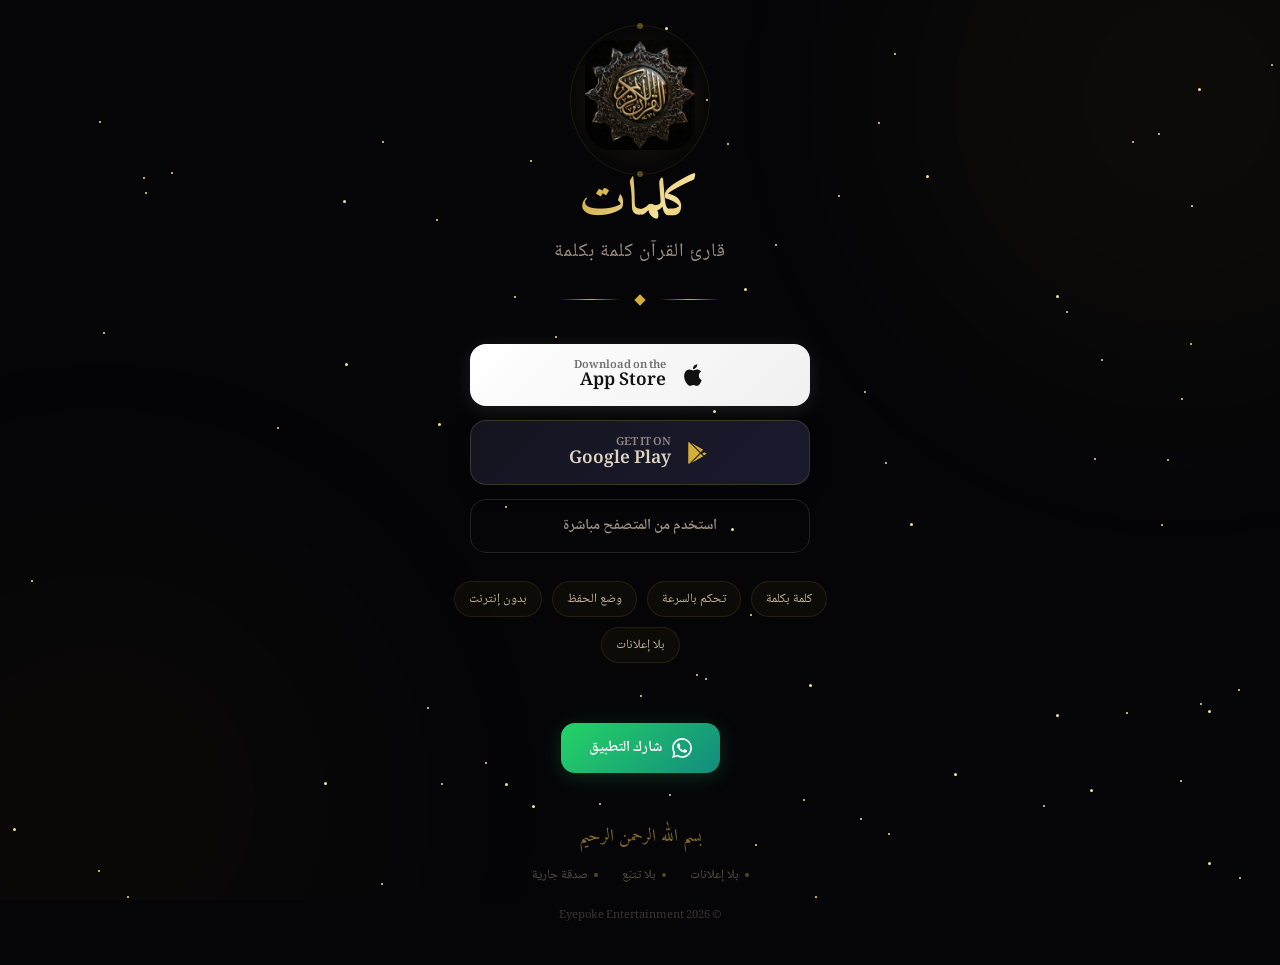
==== download.html @ 7196b5ea "Add files via upload" ====
<!DOCTYPE html>
<html lang="ar" dir="rtl">
<head>
    <meta charset="UTF-8">
    <meta name="viewport" content="width=device-width, initial-scale=1.0">
    <title>كلمات - قارئ القرآن كلمة بكلمة | Kalimat</title>
    <meta name="description" content="تدبّر القرآن كلمة بكلمة - بلا إعلانات ولا تتبّع. صدقة جارية.">
    <meta property="og:title" content="كلمات - قارئ القرآن كلمة بكلمة">
    <meta property="og:description" content="تدبّر القرآن كلمة بكلمة بسرعتك. بلا إعلانات ولا تتبّع. صدقة جارية.">
    <meta property="og:type" content="website">
    <link href="https://fonts.googleapis.com/css2?family=Amiri:wght@400;700&family=Noto+Naskh+Arabic:wght@400;600;700&display=swap" rel="stylesheet">
    <style>
        @keyframes fadeUp { from { opacity:0; transform:translateY(30px); } to { opacity:1; transform:translateY(0); } }
        @keyframes fadeIn { from { opacity:0; } to { opacity:1; } }
        @keyframes float { 0%,100% { transform:translateY(0); } 50% { transform:translateY(-8px); } }
        @keyframes shimmer { 0% { background-position:-200% center; } 100% { background-position:200% center; } }
        @keyframes pulseGlow { 0%,100% { box-shadow:0 0 30px rgba(212,175,37,0.1); } 50% { box-shadow:0 0 50px rgba(212,175,37,0.25); } }
        @keyframes starTwinkle { 0%,100% { opacity:0.2; } 50% { opacity:0.8; } }
        @keyframes rotate { from { transform:rotate(0deg); } to { transform:rotate(360deg); } }
        * { margin:0; padding:0; box-sizing:border-box; }
        body { background:#050508; color:#e0d5c1; font-family:'Noto Naskh Arabic','Amiri',serif; min-height:100vh; overflow-x:hidden; }
        .sky { position:fixed; inset:0; overflow:hidden; z-index:0; }
        .star { position:absolute; width:2px; height:2px; background:#f4e199; border-radius:50%; animation:starTwinkle var(--dur) ease-in-out infinite; animation-delay:var(--delay); }
        .nebula { position:absolute; width:600px; height:600px; border-radius:50%; filter:blur(120px); opacity:0.04; }
        .nebula-1 { background:#d4af37; top:-200px; right:-200px; }
        .nebula-2 { background:#8b6914; bottom:-200px; left:-200px; }
        .pattern-overlay { position:fixed; inset:0; z-index:1; opacity:0.015; background-image:repeating-conic-gradient(from 0deg at 50% 50%, transparent 0deg, transparent 80deg, rgba(212,175,37,0.5) 80deg, transparent 80.5deg); background-size:120px 120px; }
        .page { position:relative; z-index:2; min-height:100vh; display:flex; flex-direction:column; align-items:center; justify-content:center; padding:40px 24px; }
        .ornament { display:flex; align-items:center; gap:16px; margin:28px 0; opacity:0; animation:fadeIn 1s ease forwards; animation-delay:0.4s; }
        .ornament-line { width:60px; height:1px; background:linear-gradient(90deg, transparent, #d4af37, transparent); }
        .ornament-diamond { width:8px; height:8px; background:#d4af37; transform:rotate(45deg); }
        .icon-wrapper { position:relative; margin-bottom:8px; animation:fadeUp 0.8s ease forwards; animation-delay:0.1s; opacity:0; }
        .icon-glow { position:absolute; inset:-20px; background:radial-gradient(circle, rgba(212,175,37,0.15), transparent 70%); border-radius:50%; animation:pulseGlow 4s ease-in-out infinite; }
        .icon-ring { position:absolute; inset:-15px; border:1px solid rgba(212,175,37,0.1); border-radius:50%; animation:rotate 30s linear infinite; }
        .icon-ring::before, .icon-ring::after { content:''; position:absolute; width:6px; height:6px; background:#d4af37; border-radius:50%; opacity:0.4; }
        .icon-ring::before { top:-3px; left:50%; transform:translateX(-50%); }
        .icon-ring::after { bottom:-3px; left:50%; transform:translateX(-50%); }
        .icon { position:relative; width:110px; height:110px; border-radius:26px; z-index:1; animation:float 6s ease-in-out infinite; }
        .title { font-family:'Amiri',serif; font-size:3.2rem; font-weight:700; letter-spacing:2px; background:linear-gradient(135deg, #c49b2a 0%, #f4e199 40%, #d4af37 60%, #a07c1c 100%); background-size:200% auto; -webkit-background-clip:text; -webkit-text-fill-color:transparent; background-clip:text; animation:fadeUp 0.8s ease forwards, shimmer 4s linear infinite; animation-delay:0.2s; opacity:0; line-height:1.3; }
        .subtitle { font-size:1.2rem; color:#a09080; letter-spacing:1px; animation:fadeUp 0.8s ease forwards; animation-delay:0.3s; opacity:0; }
        .ayah { margin:32px 0 8px; padding:20px 32px; position:relative; animation:fadeUp 0.8s ease forwards; animation-delay:0.5s; opacity:0; }
        .ayah-text { font-family:'Amiri',serif; font-size:1.35rem; color:#d4af37; line-height:2; }
        .ayah-ref { font-size:0.85rem; color:#6a5d4a; margin-top:6px; }
        .buttons { display:flex; flex-direction:column; gap:14px; width:100%; max-width:340px; margin-top:12px; animation:fadeUp 0.8s ease forwards; animation-delay:0.6s; opacity:0; }
        .btn { display:flex; align-items:center; justify-content:center; gap:14px; padding:16px 28px; border-radius:16px; text-decoration:none; font-family:'Noto Naskh Arabic',serif; font-size:1.1rem; font-weight:600; transition:all 0.3s cubic-bezier(0.4,0,0.2,1); position:relative; overflow:hidden; }
        .btn:hover { transform:translateY(-2px); }
        .btn:active { transform:scale(0.97); }
        .btn svg { width:26px; height:26px; flex-shrink:0; }
        .btn-apple { background:linear-gradient(135deg, #ffffff, #f0f0f0); color:#111; box-shadow:0 4px 20px rgba(255,255,255,0.1); }
        .btn-apple:hover { box-shadow:0 8px 32px rgba(255,255,255,0.15); }
        .btn-google { background:linear-gradient(135deg, #141420, #1a1a2e); color:#e0d5c1; border:1px solid rgba(212,175,37,0.2); box-shadow:0 4px 20px rgba(0,0,0,0.3); }
        .btn-google:hover { border-color:rgba(212,175,37,0.4); box-shadow:0 8px 32px rgba(212,175,37,0.1); }
        .btn-web { background:transparent; color:#a09080; border:1px solid rgba(160,144,128,0.2); font-size:0.95rem; padding:13px 28px; }
        .btn-web:hover { border-color:rgba(160,144,128,0.4); color:#d4af37; }
        .btn-label-sm { font-size:0.7rem; opacity:0.6; display:block; line-height:1; margin-bottom:2px; }
        .btn-label-lg { font-size:1.1rem; line-height:1; }
        .btn-text { display:flex; flex-direction:column; align-items:flex-start; }
        .features { display:flex; flex-wrap:wrap; justify-content:center; gap:10px; margin:28px 0; max-width:380px; animation:fadeUp 0.8s ease forwards; animation-delay:0.7s; opacity:0; }
        .pill { padding:6px 14px; border-radius:20px; border:1px solid rgba(212,175,37,0.12); background:rgba(212,175,37,0.04); color:#c4b89a; font-size:0.8rem; white-space:nowrap; }
        .share-section { margin-top:32px; animation:fadeUp 0.8s ease forwards; animation-delay:0.8s; opacity:0; }
        .share-btn { display:inline-flex; align-items:center; gap:10px; padding:12px 28px; border-radius:14px; background:linear-gradient(135deg, #25D366, #128C7E); color:#fff; text-decoration:none; font-size:0.95rem; font-weight:600; cursor:pointer; border:none; font-family:inherit; transition:all 0.3s; box-shadow:0 4px 20px rgba(37,211,102,0.2); }
        .share-btn:hover { transform:translateY(-2px); box-shadow:0 8px 32px rgba(37,211,102,0.3); }
        .share-btn:active { transform:scale(0.97); }
        .share-btn svg { width:20px; height:20px; }
        .footer { margin-top:48px; text-align:center; animation:fadeIn 1s ease forwards; animation-delay:0.9s; opacity:0; }
        .basmala { font-family:'Amiri',serif; font-size:1.1rem; color:#d4af37; opacity:0.6; margin-bottom:12px; }
        .promise { display:flex; justify-content:center; gap:24px; flex-wrap:wrap; }
        .promise-item { font-size:0.8rem; color:#5a5040; display:flex; align-items:center; gap:6px; }
        .promise-dot { width:4px; height:4px; border-radius:50%; background:#d4af37; opacity:0.4; }
        .copyright { margin-top:20px; font-size:0.7rem; color:#3a3530; }
        @media (max-width:400px) { .title { font-size:2.6rem; } .subtitle { font-size:1rem; } .ayah-text { font-size:1.15rem; } .ornament-line { width:40px; } .promise { gap:16px; } }
    </style>
</head>
<body>
    <div class="sky" id="sky"><div class="nebula nebula-1"></div><div class="nebula nebula-2"></div></div>
    <div class="pattern-overlay"></div>
    <div class="page">
        <div class="icon-wrapper">
            <div class="icon-glow"></div>
            <div class="icon-ring"></div>
            <img class="icon" src="icons/icon-512.png" alt="كلمات">
        </div>
        <h1 class="title">كلمات</h1>
        <p class="subtitle">قارئ القرآن كلمة بكلمة</p>
        <div class="ornament"><div class="ornament-line"></div><div class="ornament-diamond"></div><div class="ornament-line"></div></div>

        <div class="buttons">
            <a class="btn btn-apple" id="appleBtn" href="#" style="display:none;">
                <svg viewBox="0 0 24 24" fill="currentColor"><path d="M18.71 19.5c-.83 1.24-1.71 2.45-3.05 2.47-1.34.03-1.77-.79-3.29-.79-1.53 0-2 .77-3.27.82-1.31.05-2.3-1.32-3.14-2.53C4.25 17 2.94 12.45 4.7 9.39c.87-1.52 2.43-2.48 4.12-2.51 1.28-.02 2.5.87 3.29.87.78 0 2.26-1.07 3.8-.91.65.03 2.47.26 3.64 1.98-.09.06-2.17 1.28-2.15 3.81.03 3.02 2.65 4.03 2.68 4.04-.03.07-.42 1.44-1.38 2.83M13 3.5c.73-.83 1.94-1.46 2.94-1.5.13 1.17-.34 2.35-1.04 3.19-.69.85-1.83 1.51-2.95 1.42-.15-1.15.41-2.35 1.05-3.11z"/></svg>
                <div class="btn-text"><span class="btn-label-sm">Download on the</span><span class="btn-label-lg">App Store</span></div>
            </a>
            <a class="btn btn-google" id="googleBtn" href="#" style="display:none;">
                <svg viewBox="0 0 24 24" fill="#d4af37"><path d="M3.609 1.814L13.792 12 3.61 22.186a.996.996 0 0 1-.61-.92V2.734a1 1 0 0 1 .609-.92zm10.89 10.893l2.302 2.302-10.937 6.333 8.635-8.635zm3.199-1.4l2.302 1.332-2.302 1.332-1.838-1.332 1.838-1.332zM5.864 2.658L16.8 8.99l-2.302 2.302-8.634-8.634z"/></svg>
                <div class="btn-text"><span class="btn-label-sm">GET IT ON</span><span class="btn-label-lg">Google Play</span></div>
            </a>
            <a class="btn btn-web" href="/">استخدم من المتصفح مباشرة</a>
        </div>
        <div class="features">
            <span class="pill">كلمة بكلمة</span>
            <span class="pill">تحكم بالسرعة</span>
            <span class="pill">وضع الحفظ</span>
            <span class="pill">بدون إنترنت</span>
            <span class="pill">بلا إعلانات</span>
        </div>
        <div class="share-section">
            <button class="share-btn" id="shareBtn">
                <svg viewBox="0 0 24 24" fill="currentColor"><path d="M17.472 14.382c-.297-.149-1.758-.867-2.03-.967-.273-.099-.471-.148-.67.15-.197.297-.767.966-.94 1.164-.173.199-.347.223-.644.075-.297-.15-1.255-.463-2.39-1.475-.883-.788-1.48-1.761-1.653-2.059-.173-.297-.018-.458.13-.606.134-.133.298-.347.446-.52.149-.174.198-.298.298-.497.099-.198.05-.371-.025-.52-.075-.149-.669-1.612-.916-2.207-.242-.579-.487-.5-.669-.51-.173-.008-.371-.01-.57-.01-.198 0-.52.074-.792.372-.272.297-1.04 1.016-1.04 2.479 0 1.462 1.065 2.875 1.213 3.074.149.198 2.096 3.2 5.077 4.487.709.306 1.262.489 1.694.625.712.227 1.36.195 1.871.118.571-.085 1.758-.719 2.006-1.413.248-.694.248-1.289.173-1.413-.074-.124-.272-.198-.57-.347m-5.421 7.403h-.004a9.87 9.87 0 01-5.031-1.378l-.361-.214-3.741.982.998-3.648-.235-.374a9.86 9.86 0 01-1.51-5.26c.001-5.45 4.436-9.884 9.888-9.884 2.64 0 5.122 1.03 6.988 2.898a9.825 9.825 0 012.893 6.994c-.003 5.45-4.437 9.884-9.885 9.884m8.413-18.297A11.815 11.815 0 0012.05 0C5.495 0 .16 5.335.157 11.892c0 2.096.547 4.142 1.588 5.945L.057 24l6.305-1.654a11.882 11.882 0 005.683 1.448h.005c6.554 0 11.89-5.335 11.893-11.893a11.821 11.821 0 00-3.48-8.413z"/></svg>
                شارك التطبيق
            </button>
        </div>
        <div class="footer">
            <div class="basmala">بسم الله الرحمن الرحيم</div>
            <div class="promise">
                <span class="promise-item"><span class="promise-dot"></span>بلا إعلانات</span>
                <span class="promise-item"><span class="promise-dot"></span>بلا تتبّع</span>
                <span class="promise-item"><span class="promise-dot"></span>صدقة جارية</span>
            </div>
            <div class="copyright">&copy; 2026 Eyepoke Entertainment</div>
        </div>
    </div>
    <script>
        const sky=document.getElementById('sky');
        for(let i=0;i<80;i++){const s=document.createElement('div');s.className='star';s.style.left=Math.random()*100+'%';s.style.top=Math.random()*100+'%';s.style.setProperty('--dur',(2+Math.random()*4)+'s');s.style.setProperty('--delay',(Math.random()*4)+'s');if(Math.random()>0.7){s.style.width='3px';s.style.height='3px';}sky.appendChild(s);}
        const APPLE_URL='https://apps.apple.com/app/id6758982557';
        const GOOGLE_URL='https://play.google.com/store/apps/details?id=com.eyepoke.quranreader';
        const SHARE_URL='https://quran-reader.vercel.app/download';
        const ua=navigator.userAgent||'';
        const isIOS=/iPhone|iPad|iPod/i.test(ua);
        const isAndroid=/Android/i.test(ua);
        const appleBtn=document.getElementById('appleBtn');
        const googleBtn=document.getElementById('googleBtn');
        if(isIOS){appleBtn.href=APPLE_URL;appleBtn.style.display='flex';googleBtn.href=GOOGLE_URL;googleBtn.style.display='flex';}
        else if(isAndroid){googleBtn.href=GOOGLE_URL;googleBtn.style.display='flex';appleBtn.href=APPLE_URL;appleBtn.style.display='flex';googleBtn.parentElement.insertBefore(googleBtn,appleBtn);}
        else{appleBtn.href=APPLE_URL;appleBtn.style.display='flex';googleBtn.href=GOOGLE_URL;googleBtn.style.display='flex';}
        document.getElementById('shareBtn').addEventListener('click',function(){const text='كلمات - قارئ القرآن كلمة بكلمة\n\nتدبّر القرآن كلمة بكلمة بسرعتك\nبلا إعلانات · بلا تتبّع · صدقة جارية\n\n'+SHARE_URL;window.open('https://wa.me/?text='+encodeURIComponent(text),'_blank');});
    </script>
</body>
</html>
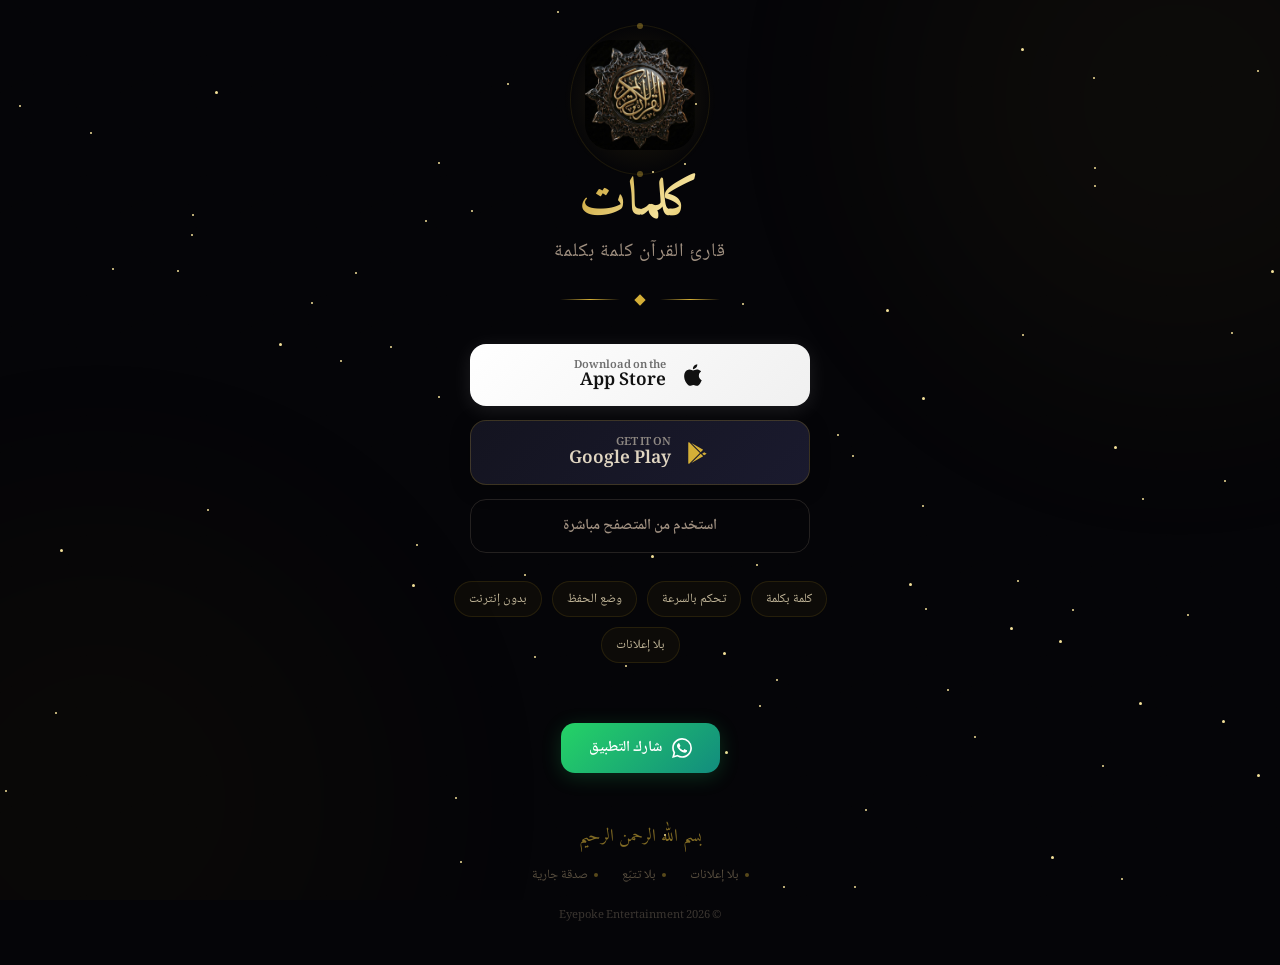
==== commit 3ad875a7: "Add files via upload" ====
--- a/download.html
+++ b/download.html
@@ -7,6 +7,10 @@
     <meta name="description" content="تدبّر القرآن كلمة بكلمة - بلا إعلانات ولا تتبّع. صدقة جارية.">
     <meta property="og:title" content="كلمات - قارئ القرآن كلمة بكلمة">
     <meta property="og:description" content="تدبّر القرآن كلمة بكلمة بسرعتك. بلا إعلانات ولا تتبّع. صدقة جارية.">
+    <meta property="og:image" content="https://quranic-reader.vercel.app/og-image.png">
+    <meta property="og:image:width" content="1200">
+    <meta property="og:image:height" content="630">
+    <meta property="og:url" content="https://quranic-reader.vercel.app/download.html">
     <meta property="og:type" content="website">
     <link href="https://fonts.googleapis.com/css2?family=Amiri:wght@400;700&family=Noto+Naskh+Arabic:wght@400;600;700&display=swap" rel="stylesheet">
     <style>
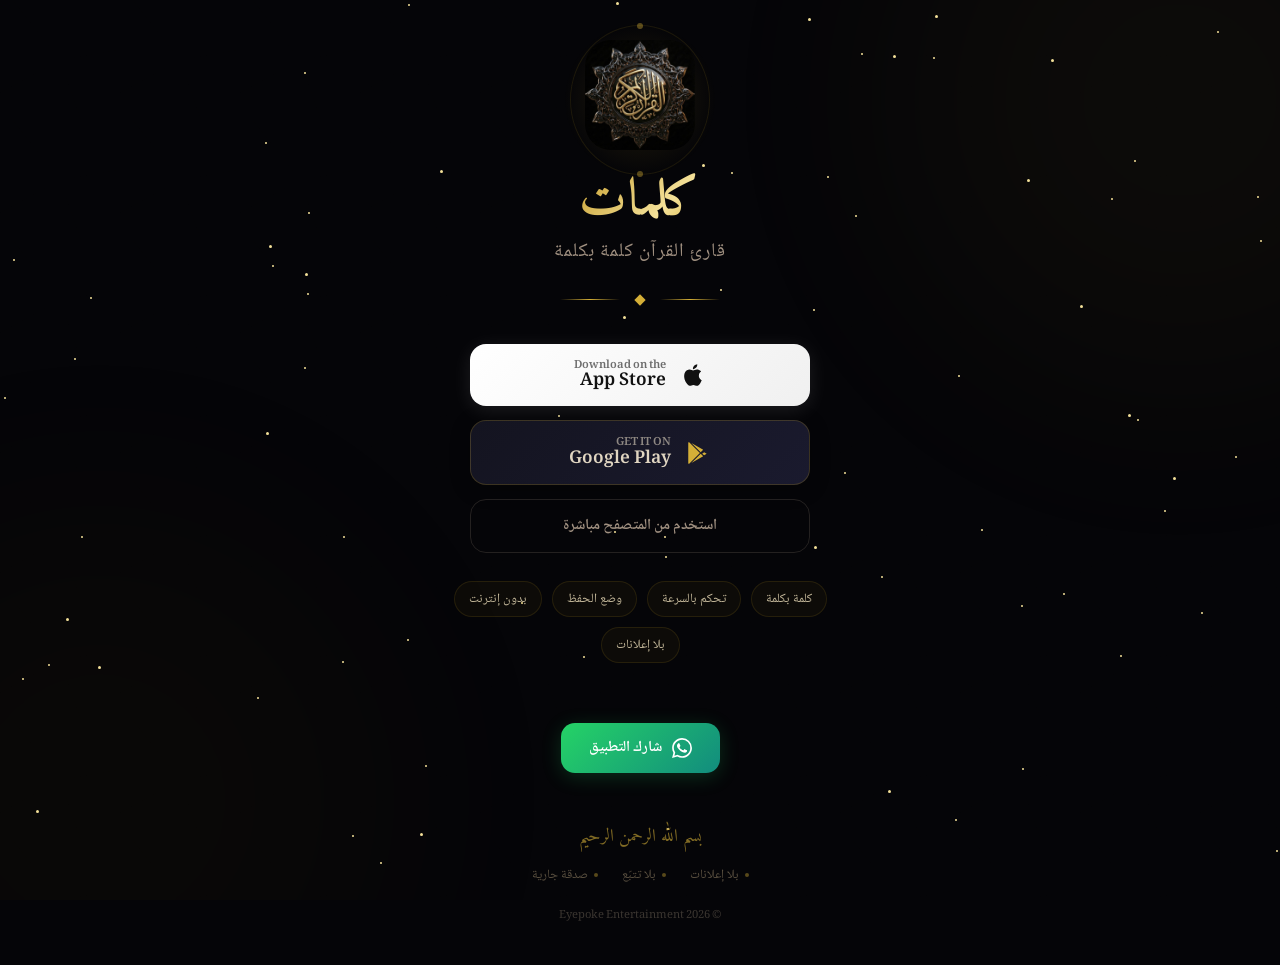
==== commit 507e04cf: "Add files via upload" ====
--- a/download.html
+++ b/download.html
@@ -4,10 +4,10 @@
     <meta charset="UTF-8">
     <meta name="viewport" content="width=device-width, initial-scale=1.0">
     <title>كلمات - قارئ القرآن كلمة بكلمة | Kalimat</title>
-    <meta name="description" content="تدبّر القرآن كلمة بكلمة - بلا إعلانات ولا تتبّع. صدقة جارية.">
-    <meta property="og:title" content="كلمات - قارئ القرآن كلمة بكلمة">
-    <meta property="og:description" content="تدبّر القرآن كلمة بكلمة بسرعتك. بلا إعلانات ولا تتبّع. صدقة جارية.">
-    <meta property="og:image" content="https://quranic-reader.vercel.app/og-image.png">
+    <meta name="description" content="اختم القرآن كاملاً في ٧ ساعات فقط بتقنية القراءة السريعة — كلمة بكلمة بسرعتك. بلا إعلانات ولا تتبّع. صدقة جارية.">
+    <meta property="og:title" content="كلمات — أول تطبيق قراءة سريعة مصمم خصيصاً للقرآن الكريم">
+    <meta property="og:description" content="اختم القرآن كاملاً في ٧ ساعات فقط بتقنية القراءة السريعة — كلمة بكلمة بسرعتك. بلا إعلانات ولا تتبّع. صدقة جارية.">
+    <meta property="og:image" content="https://quranic-reader.vercel.app/og-image.jpg">
     <meta property="og:image:width" content="1200">
     <meta property="og:image:height" content="630">
     <meta property="og:url" content="https://quranic-reader.vercel.app/download.html">
